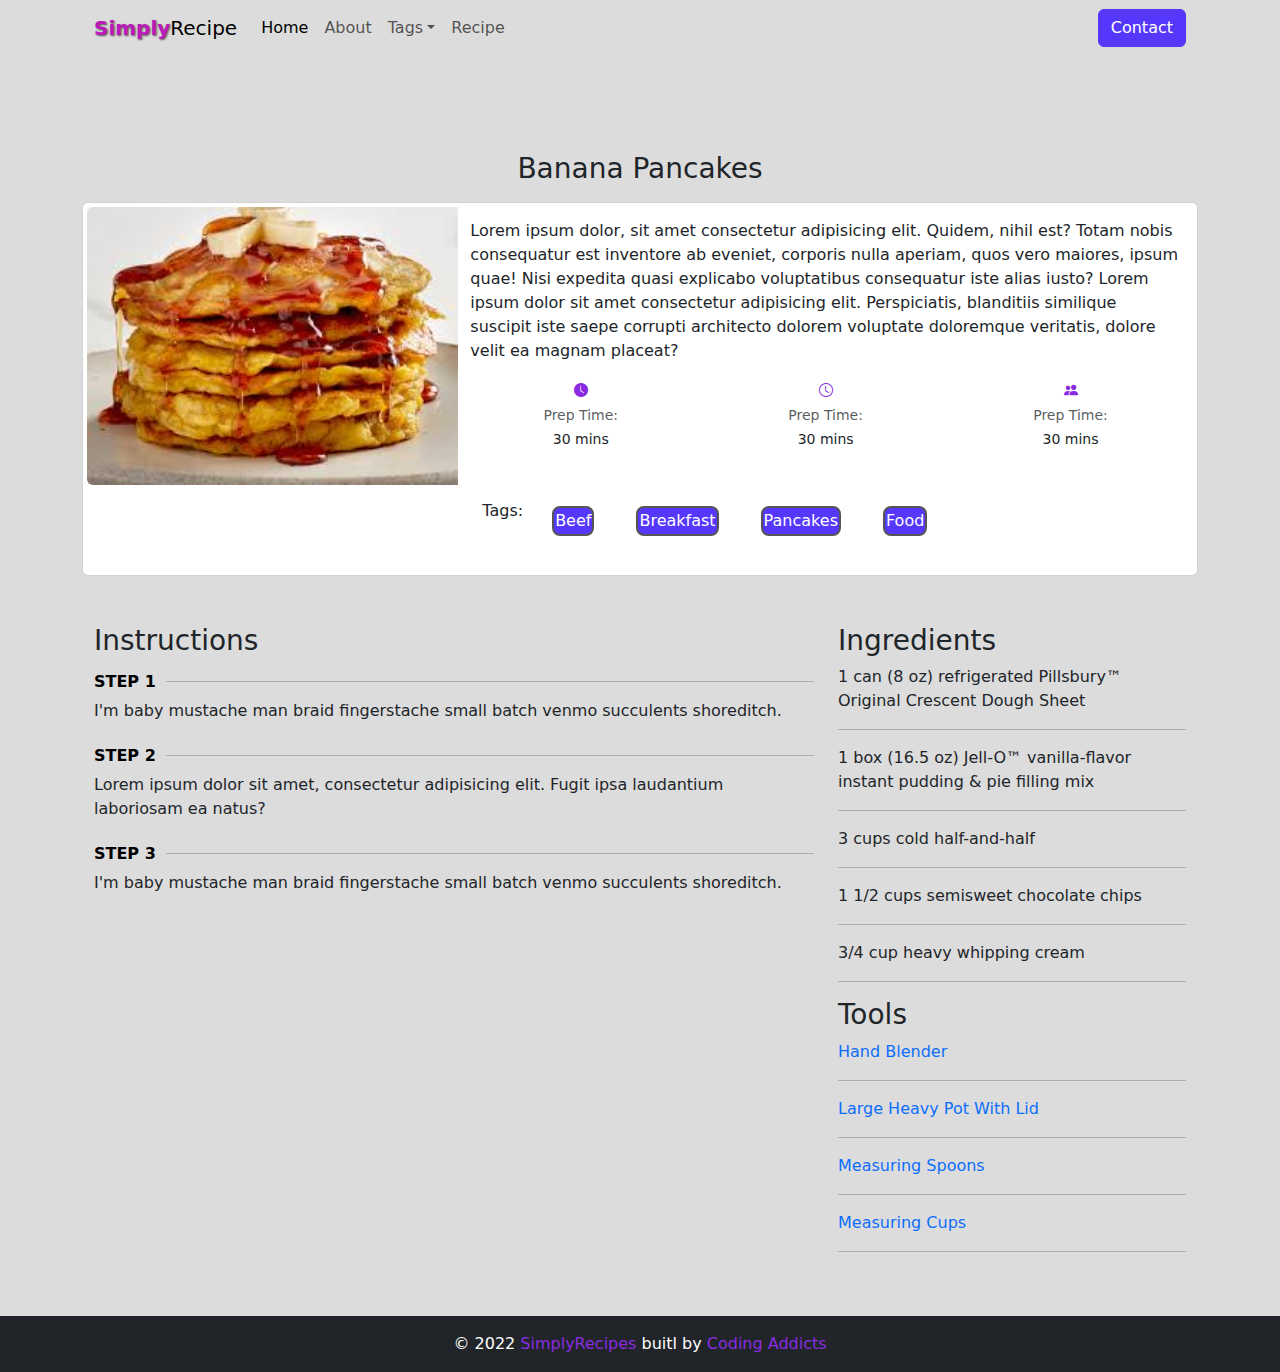
==== single-recipe.html @ b622becd "First commit" ====
<!doctype html>
<html lang="en">

<head>
    <meta charset="utf-8">
    <meta name="viewport" content="width=device-width, initial-scale=1">
    <title>Banana Pancakes</title>
    <link href="https://cdn.jsdelivr.net/npm/bootstrap@5.3.3/dist/css/bootstrap.min.css" rel="stylesheet"
        integrity="sha384-QWTKZyjpPEjISv5WaRU9OFeRpok6YctnYmDr5pNlyT2bRjXh0JMhjY6hW+ALEwIH" crossorigin="anonymous">
    <script src="https://cdn.jsdelivr.net/npm/bootstrap@5.3.3/dist/js/bootstrap.bundle.min.js"
        integrity="sha384-YvpcrYf0tY3lHB60NNkmXc5s9fDVZLESaAA55NDzOxhy9GkcIdslK1eN7N6jIeHz"
        crossorigin="anonymous"></script>
    <link rel="stylesheet" href="https://cdn.jsdelivr.net/npm/bootstrap-icons@1.11.3/font/bootstrap-icons.min.css">
    <link rel="stylesheet" href="styless.css">
    <link rel="stylesheet" href="single-recipe.css">
</head>

<body>
    <div class="container">
        <header>
            <nav class="navbar navbar-expand-lg bg-body-tertiary">
                <div class="container-fluid mb-5">
                    <a class="navbar-brand" href="#"><span id="span-purple">Simply</span>Recipe</a>
                    <button class="navbar-toggler" type="button" data-bs-toggle="collapse"
                        data-bs-target="#navbarSupportedContent" aria-controls="navbarSupportedContent"
                        aria-expanded="false" aria-label="Toggle navigation">
                        <span class="navbar-toggler-icon"></span>
                    </button>
                    <div class="collapse navbar-collapse" id="navbarSupportedContent">
                        <ul class="navbar-nav me-auto mb-2 mb-lg-0">
                            <li class="nav-item">
                                <a class="nav-link active" aria-current="page" href="index.html">Home</a>
                            </li>
                            <li class="nav-item">
                                <a class="nav-link" href="about.html">About</a>
                            </li>
                            <li class="nav-item dropdown">
                                <a class="nav-link dropdown-toggle" href="tags.html" role="button"
                                    data-bs-toggle="dropdown" aria-expanded="false">Tags</a>
                                <ul class="dropdown-menu">
                                    <li><a class="dropdown-item" href="tags.html">Beef</a></li>
                                    <li><a class="dropdown-item" href="tags.html">Breakfast</a></li>
                                    <li><a class="dropdown-item" href="tags.html">Carrots</a></li>
                                    <li><a class="dropdown-item" href="tags.html">Dinner</a></li>
                                    <li>
                                        <hr class="dropdown-divider">
                                    </li>
                                    <li><a class="dropdown-item" href="tags.html">Food</a></li>
                                </ul>
                            </li>
                            <li class="nav-item">
                                <a class="nav-link" href="#">Recipe</a>
                            </li>
                        </ul>
                        <form class="d-flex" role="button">
                            <button class="btn btn-primary"
                                style="background-color: rgb(86, 56, 252); border-color: rgb(86, 56, 252);"
                                type="submit"><a href="contact.html" class="nav-button text-decoration-none text-white"
                                    aria-disabled="true" role="button">Contact</a></button>
                        </form>
                    </div>
                </div>
            </nav>
        </header>
        <main>
            <h3 class="mt-5 text-center">Banana Pancakes</h3>
            <div class="card mb-3 mt-3" style="max-width: 3000px; margin: 0 auto" height="100%">
                <div class="row g-0">
                    <div class="col-md-4">
                        <img src="banana-pancakes.jpg" class="img-fluid rounded-start m-1" alt="banana-pancakes">
                    </div>
                    <div class="col-md-8">
                        <div class="card-body">
                            <p class="card-text">Lorem ipsum dolor, sit amet consectetur adipisicing elit. Quidem, nihil
                                est? Totam nobis consequatur est inventore ab eveniet, corporis nulla aperiam, quos vero
                                maiores, ipsum quae! Nisi expedita quasi explicabo voluptatibus consequatur iste alias
                                iusto? Lorem ipsum dolor sit amet consectetur adipisicing elit. Perspiciatis, blanditiis
                                similique suscipit iste saepe corrupti architecto dolorem voluptate doloremque
                                veritatis, dolore velit ea magnam placeat?</p>
                            <div class="row">
                                <div class="col-md-4">
                                    <p class="card-text text-center"><small class="text-body-secondary"><i
                                                class="bi bi-clock-fill" style="color:blueviolet"></i>
                                            <br> Prep Time:</small><br><small>30 mins</small>
                                    </p>
                                </div>
                                <div class="col-md-4">
                                    <p class="card-text text-center"><small class="text-body-secondary"><i
                                                class="bi bi-clock" style="color:blueviolet"></i>
                                            <br> Prep Time:</small><br><small>30 mins</small>
                                    </p>
                                </div>
                                <div class="col-md-4">
                                    <p class="card-text text-center"><small class="text-body-secondary"><i
                                                class="bi bi-people-fill" style="color:blueviolet"></i>
                                            <br> Prep Time:</small><br><small>30 mins</small>
                                    </p>
                                </div>
                            </div>
                        </div>
                        <div class="row">
                            <div class="col-md-12 d-flex m-3 p-3">
                                <span class="ms-2 me-2">Tags:</span>
                                <button class="btn btn-link"><a href="#" class="mybutton ms-2 me-2 text-decoration-none"
                                        type="button">Beef</a></button>
                                <button class="btn btn-link"><a href="#" class="mybutton ms-2 me-2 text-decoration-none"
                                        type="button">Breakfast</a></button>
                                <button class="btn btn-link"><a href="single-recipe.html"
                                        class="mybutton ms-2 me-2 text-decoration-none"
                                        type="button">Pancakes</a></button>
                                <button class="btn btn-link"><a href="#" class="mybutton ms-2 me-2 text-decoration-none"
                                        type="button">Food</a></button>
                            </div>
                        </div>
                    </div>
                </div>
            </div>

            <!-- Section -->

            <div class="container mt-5">
                <div class="row">
                    <div class="col-md-8">
                        <h3>Instructions</h3>
                        <div class="step-container">
                            <span class="step-title">STEP 1</span>
                            <div class="step-line"><hr></div>
                        </div>
                        <p>I'm baby mustache man braid fingerstache small batch venmo succulents shoreditch.</p>
                        <div class="step-container">
                            <span class="step-title">STEP 2</span>
                            <div class="step-line"><hr></div>
                        </div>
                        <p>Lorem ipsum dolor sit amet, consectetur adipisicing elit. Fugit ipsa laudantium laboriosam ea natus?</p>
                        <div class="step-container">
                            <span class="step-title">STEP 3</span>
                            <div class="step-line"><hr></div>
                        </div>
                        <p>I'm baby mustache man braid fingerstache small batch venmo succulents shoreditch.</p>
                    </div>
                    <div class="col-md-4">
                        <h3>Ingredients</h3>
                        <ul class="list-group list-group-flush list-unstyled">
                            <li>1 can (8 oz) refrigerated Pillsbury™ Original Crescent Dough Sheet</li>
                            <hr>
                            <li>1 box (16.5 oz) Jell-O™ vanilla-flavor instant pudding & pie filling mix</li>
                            <hr>
                            <li>3 cups cold half-and-half</li>
                            <hr>
                            <li>1 1/2 cups semisweet chocolate chips</li>
                            <hr>
                            <li>3/4 cup heavy whipping cream</li>
                            <hr>
                        </ul>
                        
                        <h3>Tools</h3>
                        <ul class="list-group list-group-flush list-unstyled">
                            <li><a href="#" class="text-decoration-none">Hand Blender</a></li>
                            <hr>
                            <li><a href="#" class="text-decoration-none">Large Heavy Pot With Lid</a></li>
                            <hr>
                            <li><a href="#" class="text-decoration-none">Measuring Spoons</a></li>
                            <hr>
                            <li><a href="#" class="text-decoration-none">Measuring Cups</a></li>
                            <hr>
                        </ul>
                    </div>
                </div>
            </div>
        </main>
    </div>
        <!-- Footer -->
        <footer>
            <p class="text-center mt-5 mb-0 p-3 bg-dark text-white">&copy; 2022 <span id="footer-span">SimplyRecipes</span>
                buitl by <span id="footer-span">Coding Addicts</span></p>
        </footer>   
</body>

</html>
---- styless.css ----
body {
    margin: 0;
    padding: 0;
    box-sizing: border-box;
    background-color: gainsboro;
}

#span-purple {
    color: rgb(187, 25, 187) !important;
    text-shadow: 1px 1px 2px rgb(80, 79, 79);
    font-weight: bold;
}

#footer-span {
    color: blueviolet !important;
}

.bg-body-tertiary {
    background-color: gainsboro !important;
}

div {
    position: relative;
  }
  
  img {
    width: 100%;
  }
  
  .text-container {
    position: absolute;
    top: 50%;
    left: 50%;
    transform: translate(-50%, -50%);
    text-align: center;
    color: white;
  }
  
  .text-container h2, .text-container p {
    margin: 0;
  }
  
  .card-img-top {
    width: 100%;
    height: 200px;
    object-fit: cover;
  }

  .mytext-lg {
    font-size: 1.2rem;
  }
---- single-recipe.css ----
body {
    margin: 0;
    padding: 0;
    box-sizing: border-box;
    background-color: gainsboro;
}

#span-purple {
    color: rgb(187, 25, 187) !important;
    text-shadow: 1px 1px 2px rgb(80, 79, 79);
    font-weight: bold;
}

#footer-span {
    color: blueviolet !important;
}

.myclock {
    color: blueviolet !important;
}

.mybutton {
    background-color: rgb(86, 56, 252);
    border-color: rgb(86, 56, 252);
    color: white;
    border: 2px solid #555555;
    padding: 1px 1px;
    text-align: center;
    text-decoration: none;
    display: inline-block;
    font-size: 16px;
    cursor: pointer;
    border-radius: 8px;
}

.mybutton a {
    color: rgb(86, 56, 252);
}

.step-container {
    display: flex;
    align-items: center;
}

.step-title {
    color: #000000;
    font-weight: bold;
    margin-right: 10px;
}

.step-line {
    flex-grow: 1;
    border-bottom: 1px solid #dee2e6;
}
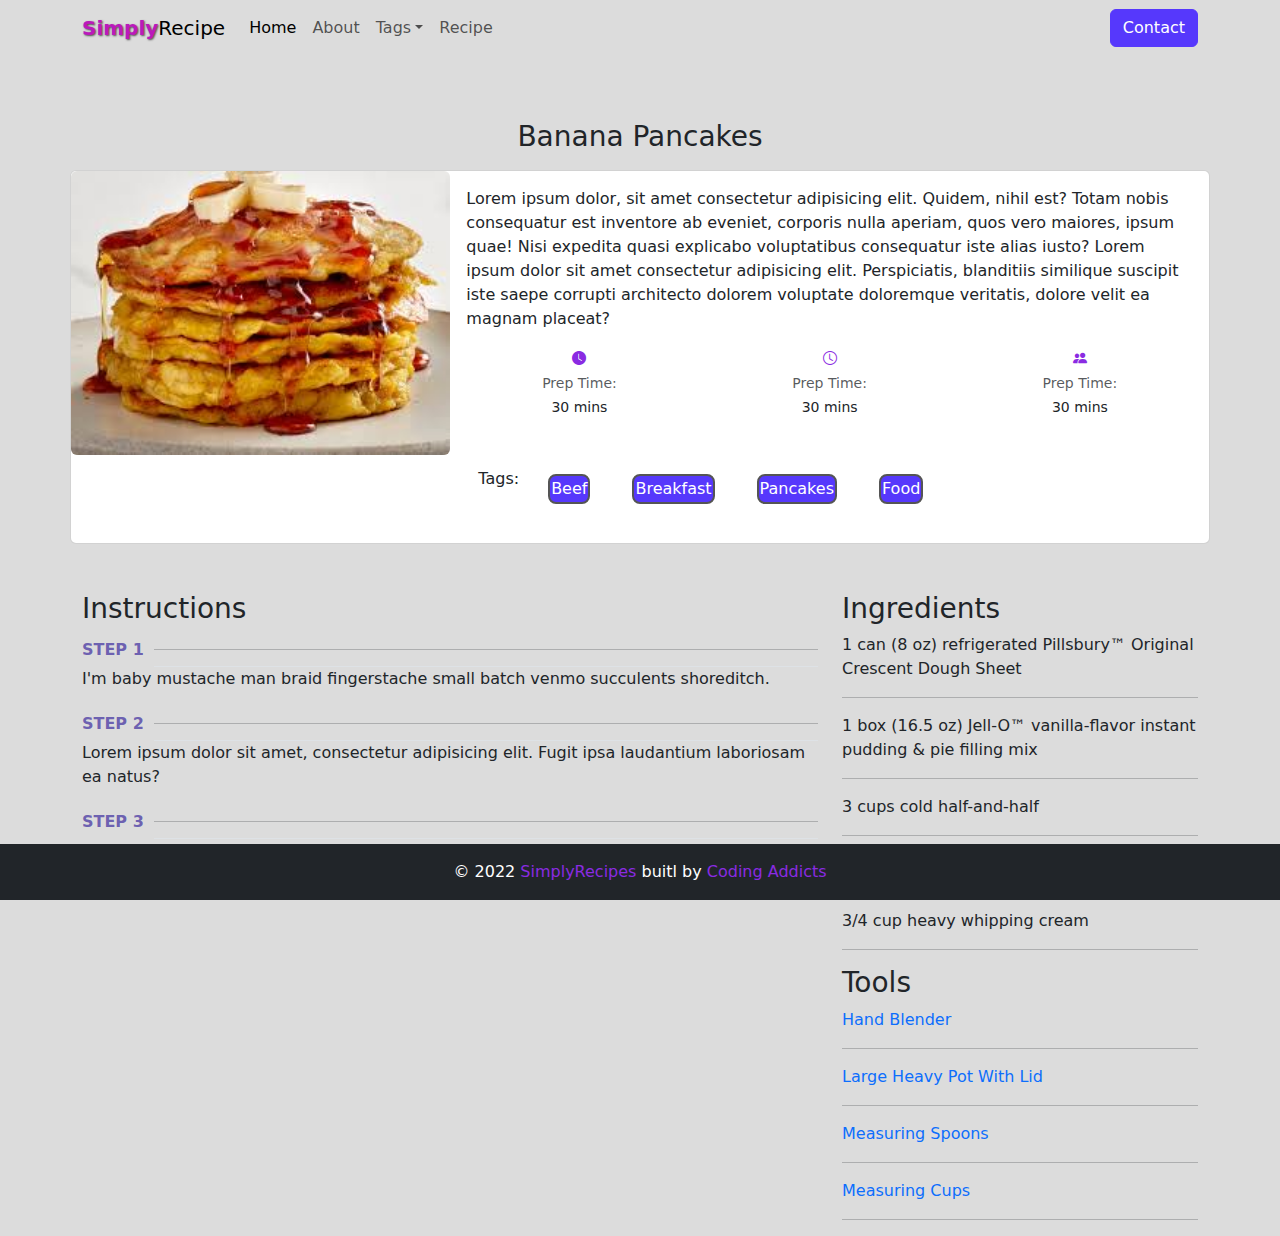
==== commit 8c21a4e5: "modified" ====
--- a/single-recipe.html
+++ b/single-recipe.html
@@ -16,10 +16,10 @@
 </head>
 
 <body>
-    <div class="container">
+    <div class="container p-0">
         <header>
             <nav class="navbar navbar-expand-lg bg-body-tertiary">
-                <div class="container-fluid mb-5">
+                <div class="container-fluid mb-3">
                     <a class="navbar-brand" href="#"><span id="span-purple">Simply</span>Recipe</a>
                     <button class="navbar-toggler" type="button" data-bs-toggle="collapse"
                         data-bs-target="#navbarSupportedContent" aria-controls="navbarSupportedContent"
@@ -64,10 +64,10 @@
         </header>
         <main>
             <h3 class="mt-5 text-center">Banana Pancakes</h3>
-            <div class="card mb-3 mt-3" style="max-width: 3000px; margin: 0 auto" height="100%">
+            <div class="card mb-3 mt-3" style="width: 100%; margin: 0 auto" height="100%">
                 <div class="row g-0">
                     <div class="col-md-4">
-                        <img src="banana-pancakes.jpg" class="img-fluid rounded-start m-1" alt="banana-pancakes">
+                        <img src="banana-pancakes.jpg" class="img-fluid rounded m-0 w-100" alt="banana-pancakes">
                     </div>
                     <div class="col-md-8">
                         <div class="card-body">
@@ -171,7 +171,7 @@
     </div>
         <!-- Footer -->
         <footer>
-            <p class="text-center mt-5 mb-0 p-3 bg-dark text-white">&copy; 2022 <span id="footer-span">SimplyRecipes</span>
+            <p class="text-center mt-5 mb-0 p-3 bg-dark text-white fixed-bottom">&copy; 2022 <span id="footer-span">SimplyRecipes</span>
                 buitl by <span id="footer-span">Coding Addicts</span></p>
         </footer>   
 </body>
--- a/single-recipe.css
+++ b/single-recipe.css
@@ -43,7 +43,7 @@
 }
 
 .step-title {
-    color: #000000;
+    color: #4939a3c4;
     font-weight: bold;
     margin-right: 10px;
 }
